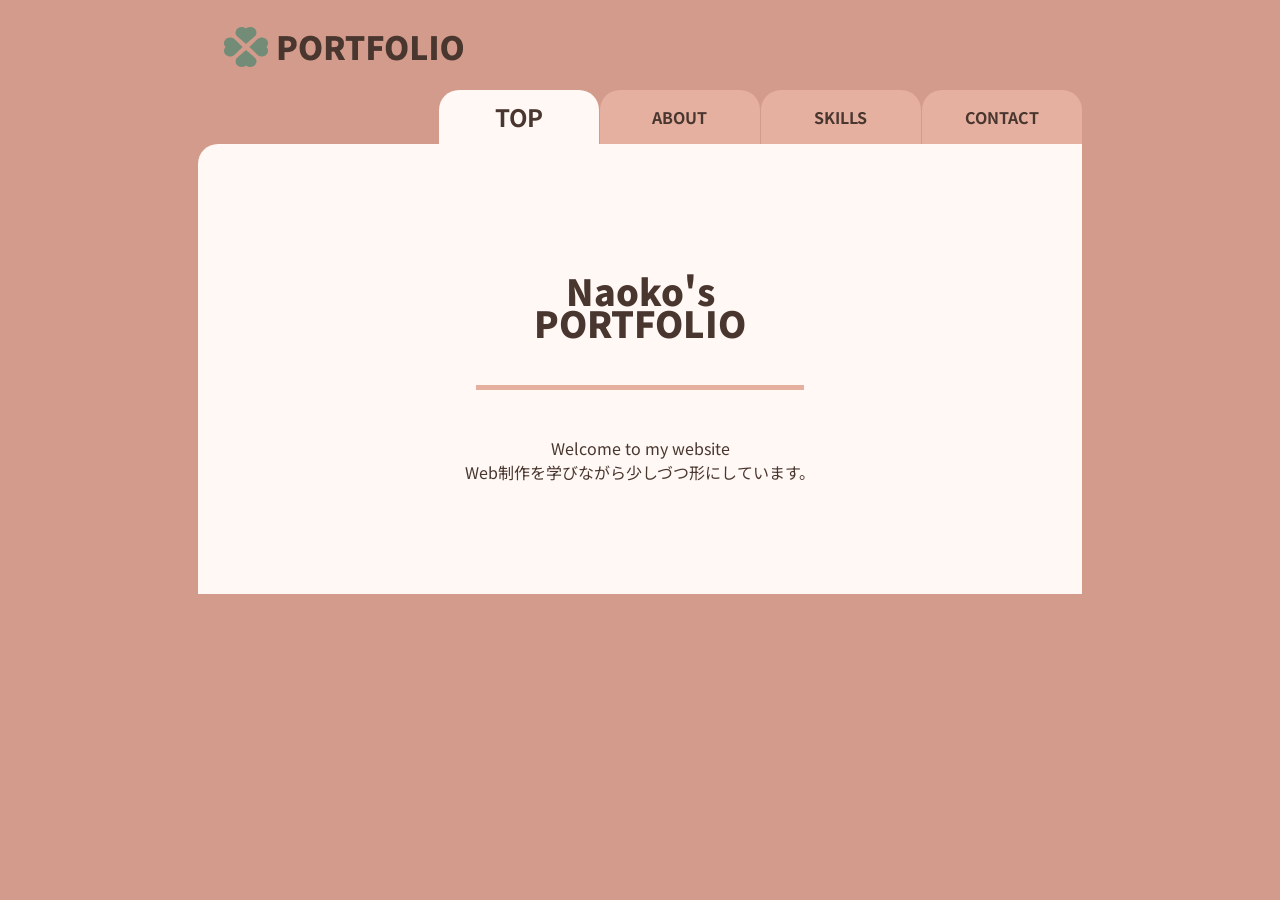
==== index.html @ 4d60442a "コミットしてみる" ====
<!DOCTYPE html>
<html lang="ja">

<head>
    <meta charset="UTF-8">
    <meta name="viewport" content="width=device-width, initial-scale=1.0">
    <link rel="stylesheet" href="css/reset.css">
    <link rel="stylesheet" href="css/style.css">
    <link rel="preconnect" href="https://fonts.googleapis.com">
    <link rel="preconnect" href="https://fonts.gstatic.com" crossorigin>
    <link href="https://fonts.googleapis.com/css2?family=Noto+Sans+JP:wght@100..900&family=Zen+Maru+Gothic&display=swap"
        rel="stylesheet">
    <title>my portfolio</title>
</head>

<body>
    <div class="index-inner-wrap">
        <header class="header-top">

            <img class="header-logo" src="./images/logo-set.png" alt="logo">

            <nav class="header-nav">
                <ul class="g-nav">
                    <li class="this-page"><a href="index.html">TOP</a></li>
                    <li class="another-page"><a href="about.html">ABOUT</a></li>
                    <li class="another-page"><a href="skills.html">SKILLS</a></li>
                    <li class="another-page"><a href="contact.html">CONTACT</a></li>
                </ul>
            </nav>
        </header>

        <main class="index-main">
            <section class="top-main">
                <h2 class="main-name">Naoko's<br>PORTFOLIO</h2>
                <p class="main-p">Welcome to my website</p>
                <p class="main-p">Web制作を学びながら少しづつ形にしています。</p>
            </section>

        </main>
    </div>
</body>

</html>
---- css/style.css ----
@charset "UTF-8";

:root {
    /* カラー */
    --color-base: #fff8f4;
    --color-bgc: #d39b8b;
    --color-main: #e5b09f;
    --color-accent: #738c78;
    --color-accent-sub: #ad6048;
    --color-text: #49362f;
    --color-text-sub: #795f56;


    /* 余白 */
    --space-8: 8px;
    --space-12: 12px;
    --space-16: 16px;
    --space-24: 24px;
    --space-40: 40px;

    /* フォントサイズ */
    --text-12: 12px;
    --text-16: 16px;
    --text-20: 20px;
    --text-24: 24px;
    --text-32: 32px;
    --text-36: 36px;

    /* フォントウェイト */
    --weight-m: 500;
    --weight-b: 700;

}

body {
    font-family: "Noto Sans JP", sans-serif;
    font-size: 16px;
    color: var(--color-text);
    line-height: 1.5;
    background-color: var(--color-bgc);
}

.inner-wrap {
    width: 69%;
    max-width: 1000px;
    margin: 0 auto;

}

h2 {
    font-size: var(--text-32);
    font-weight: var(--weight-b);
    letter-spacing: 0.05;
    text-align: center;
    padding: 65px 0 45px;
}

h3 {
    font-size: var(--text-24);
    padding-left: 100px;
    margin-bottom: 18px;
}

/* indexここから */
.index-inner-wrap {
    width: 69%;
    max-width: 1000px;
    margin: 0 auto;
    margin-bottom: 16px;
}

.index-main {
    min-height: 450px;
    background-color: var(--color-base);
    border-radius: 20px 0 0 0;
}


.header-logo {
    margin: 20px 0 16px 10px;
}

.g-nav {
    display: flex;
    justify-content: flex-end;
    gap: 1px
}

.g-nav li {
    flex-basis: 160px;
    height: 54px;
    display: flex;
    justify-content: center;
    align-items: center;
    border-radius: 20px 20px 0 0;
}

.another-page {
    background-color: var(--color-main);
}

.g-nav li a {
    font-weight: bold;
}

.g-nav li a:hover {
    font-size: var(--text-24);
    font-weight: bold;
}

.this-page {
    background-color: var(--color-base);
    font-size: var(--text-24);
}

.main-name {
    width: 328px;
    padding-bottom: 46px;
    font-size: var(--text-36);
    font-weight: 900;
    line-height: 0.9;
    margin: 0 auto 46px;
    border-bottom: 5px solid var(--color-main);
}


.top-main {
    text-align: center;
    padding-top: 65px;

}

/* indexここまで */
/* ABOUTここから */

.about-main {
    min-height: 100vh;
    background-color: var(--color-base);
    border-radius: 20px 0 0 0;
}

.about-all {
    display: flex;
    gap: 20px;
}

/* ABOUTここまで */
/* skillsここから */
.skills-main {
    min-height: 100vh;
    background-color: var(--color-base);
    border-radius: 20px 0 0 0;
}

/* skillsここまで */
/* contactここから */
.contact-main {
    min-height: 100vh;
    background-color: var(--color-base);
    border-radius: 20px 0 0 0;
}

/* contacここまで */
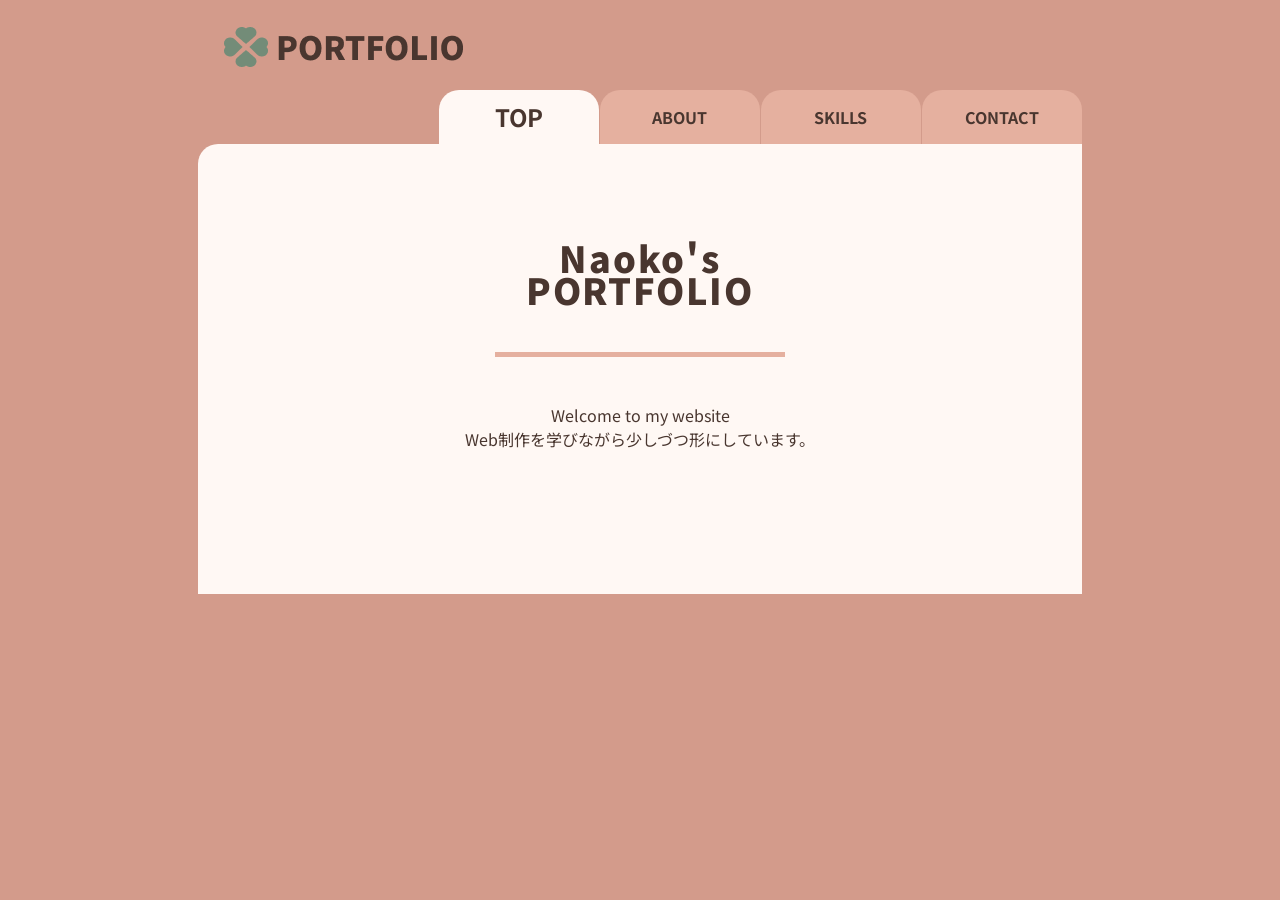
==== commit e020c523: "11月14日13:49" ====
--- a/index.html
+++ b/index.html
@@ -17,7 +17,7 @@
     <div class="index-inner-wrap">
         <header class="header-top">
 
-            <img class="header-logo" src="./images/logo-set.png" alt="logo">
+            <h1><img class="header-logo" src="./images/logo-set.png" alt="logo"></h1>
 
             <nav class="header-nav">
                 <ul class="g-nav">
--- a/css/style.css
+++ b/css/style.css
@@ -13,25 +13,27 @@
 
     /* 余白 */
     --space-8: 8px;
-    --space-12: 12px;
     --space-16: 16px;
+    --space-20: 20px;
     --space-24: 24px;
+    --space-32: 32px;
     --space-40: 40px;
 
     /* フォントサイズ */
     --text-12: 12px;
-    --text-16: 16px;
     --text-20: 20px;
     --text-24: 24px;
-    --text-32: 32px;
     --text-36: 36px;
 
     /* フォントウェイト */
+
+    --weight-b: 700;
     --weight-m: 500;
-    --weight-b: 700;
-
-}
-
+
+}
+
+/* 共通設定　 */
+/* フォント　文字　背景 */
 body {
     font-family: "Noto Sans JP", sans-serif;
     font-size: 16px;
@@ -40,52 +42,98 @@
     background-color: var(--color-bgc);
 }
 
-.inner-wrap {
-    width: 69%;
-    max-width: 1000px;
-    margin: 0 auto;
-
-}
-
-h2 {
-    font-size: var(--text-32);
-    font-weight: var(--weight-b);
-    letter-spacing: 0.05;
-    text-align: center;
-    padding: 65px 0 45px;
-}
-
-h3 {
-    font-size: var(--text-24);
-    padding-left: 100px;
-    margin-bottom: 18px;
-}
-
-/* indexここから */
+/* 各ページの幅と中央配置 */
+.inner-wrap,
 .index-inner-wrap {
     width: 69%;
     max-width: 1000px;
     margin: 0 auto;
+}
+
+/* TOPページだけ下に余白を追加 */
+.index-inner-wrap {
     margin-bottom: 16px;
 }
 
+/* 共通設定　背景　角丸 */
+.index-main,
+.about-main,
+.skills-main,
+.contact-main {
+    background-color: var(--color-base);
+    border-radius: 20px 0 0 0;
+}
+
+/* TOPページ　の画面高さ */
 .index-main {
     min-height: 450px;
-    background-color: var(--color-base);
-    border-radius: 20px 0 0 0;
-}
-
-
+}
+
+/* その他のページ　画面高さ */
+.about-main,
+.skills-main,
+.contact-main {
+    min-height: 100vh;
+}
+
+/* ページタイトル　文字　余白 */
+
+h2 {
+    font-size: var(--text-24);
+    font-weight: var(--weight-b);
+    letter-spacing: 0.05em;
+    text-align: center;
+    padding: var(--space-32) 0 var(--space-24);
+}
+
+/* ｈ３見出しの文字設定　下線 */
+h3 {
+    font-size: var(--text-20);
+    margin-bottom: var(--space-16);
+    width: 65%;
+    max-width: 654px;
+    border-bottom: 3px solid var(--color-main);
+    margin: 0 auto;
+}
+
+/* ＜backとnext＞の画像サイズと縦調整 */
+.arrow {
+    width: 16px;
+    height: 18px;
+    transform: translateY(-2px);
+}
+
+/* ＜backとnext＞配置設定 */
+.move {
+    display: flex;
+    gap: 300px;
+    color: var(--color-accent);
+    font-weight: var(--weight-b);
+    justify-content: center;
+    margin-top: 67px;
+}
+
+/* 問い合わせページのbackやじるし位置設定 */
+.contact-back {
+    color: var(--color-accent);
+    font-weight: var(--weight-b);
+    margin-left: 29%;
+}
+
+/* ヘッダーここから */
+/* ロゴ画像余白 */
 .header-logo {
     margin: 20px 0 16px 10px;
 }
 
+/* ナビメニュー横並び右寄せ */
 .g-nav {
     display: flex;
     justify-content: flex-end;
     gap: 1px
 }
 
+/* ナビメニューのタブの幅高さ文字配置 */
 .g-nav li {
     flex-basis: 160px;
     height: 54px;
@@ -95,26 +143,36 @@
     border-radius: 20px 20px 0 0;
 }
 
+/* アクティブページの背景文字サイズ */
+.this-page {
+    background-color: var(--color-base);
+    font-size: var(--text-24);
+}
+
+/* アクティブじゃないページの背景 */
 .another-page {
     background-color: var(--color-main);
 }
 
+/* ナビメニューの文字太字 */
 .g-nav li a {
     font-weight: bold;
 }
 
+/* ナビメニューのマウス乗せたときの文字サイズ */
 .g-nav li a:hover {
     font-size: var(--text-24);
     font-weight: bold;
 }
 
-.this-page {
-    background-color: var(--color-base);
-    font-size: var(--text-24);
-}
-
+/* ヘッダーここまで */
+
+
+/* indexここから */
+/* メインh2　サイズ　文字　下線設定 */
 .main-name {
-    width: 328px;
+    width: 32.8%;
+    min-width: 250px;
     padding-bottom: 46px;
     font-size: var(--text-36);
     font-weight: 900;
@@ -123,41 +181,113 @@
     border-bottom: 5px solid var(--color-main);
 }
 
-
+/* トップページの文字配置余白 */
 .top-main {
     text-align: center;
     padding-top: 65px;
-
 }
 
 /* indexここまで */
+
 /* ABOUTここから */
-
-.about-main {
-    min-height: 100vh;
-    background-color: var(--color-base);
-    border-radius: 20px 0 0 0;
-}
-
+/* プロフィール画像とテキスト文並び配置 */
 .about-all {
     display: flex;
-    gap: 20px;
+    gap: var(--space-20);
+    justify-content: center;
+    margin: var(--space-40) 0 var(--space-40);
+}
+
+/* 画像サイズ表示位置 */
+.about-daifuku {
+    width: 190px;
+    height: 222px;
+    object-fit: cover;
+    object-position: 0 80%;
+}
+
+/* 名前の太さ */
+.about-name {
+    font-weight: var(--weight-m);
+}
+
+/* 名前ローマ字サイズ */
+.about-names {
+    font-size: var(--text-12);
+}
+
+/* 自己紹介文配置調整 */
+.about-textme {
+    display: flex;
+    flex-direction: column;
+    gap: var(--space-8);
+    width: 330px;
+    letter-spacing: 0.2em;
 }
 
 /* ABOUTここまで */
-/* skillsここから */
-.skills-main {
-    min-height: 100vh;
-    background-color: var(--color-base);
-    border-radius: 20px 0 0 0;
+
+/* アイコン並び配置 */
+.skill-icons {
+    display: grid;
+    grid-template-columns: repeat(3, 150px);
+    gap: 41px 67px;
+    /* text-align: center; */
+    justify-content: center;
+
+}
+
+/* スキル一覧した余白 */
+.skill-h3-text {
+    padding-left: 17.7%;
+    margin: 34px 0 20px;
+}
+
+.skill-sec {
+    margin-bottom: 84px;
 }
 
 /* skillsここまで */
+
 /* contactここから */
-.contact-main {
-    min-height: 100vh;
-    background-color: var(--color-base);
-    border-radius: 20px 0 0 0;
-}
-
-/* contacここまで */+/* お問い合わせ全体中央配置 */
+.contact-sec {
+    text-align: center;
+}
+
+/* お問い合わせテキスト文上限余白 */
+.contact-sec p {
+    margin: 70px 0;
+}
+
+/* 問い合わせページのバックの上余白 */
+.contact-back {
+    margin-top: 67px;
+}
+
+/* メールアイコンのサイズと縦位置 */
+.mail-add {
+    width: 27px;
+    height: 20px;
+    transform: translateY(-7px);
+
+}
+
+/* メールアドレス文字サイズと色 */
+.contact-sec a {
+    font-size: var(--text-24);
+    color: var(--color-text-sub);
+}
+
+/* contacここまで */
+
+/* フッター ここから*/
+/* 中央配置文字色上下余白 */
+footer {
+    text-align: center;
+    font-weight: var(--weight-b);
+    color: var(--color-main);
+    padding: 24.5px 0;
+}
+
+/* フッターここまで */
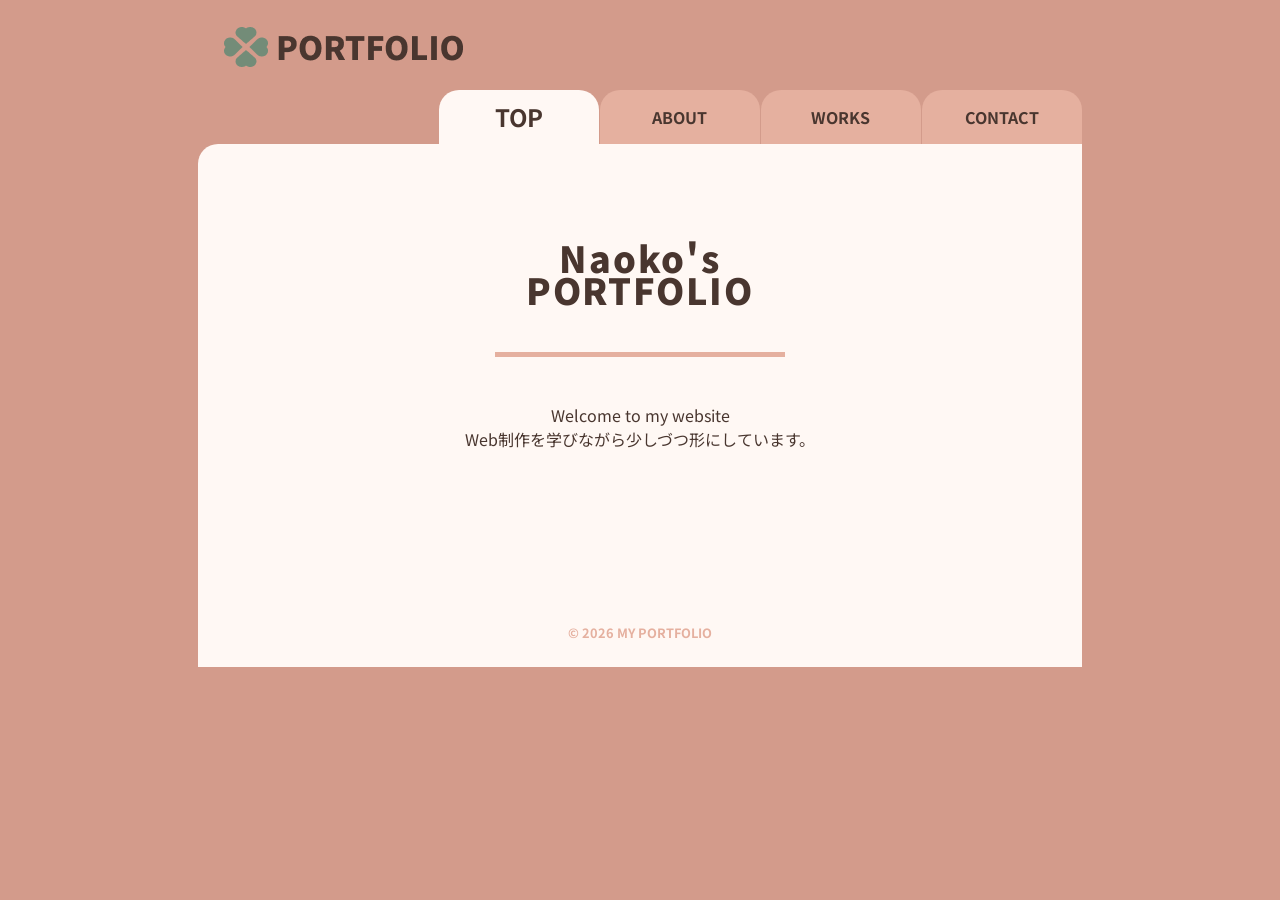
==== commit a8f2288f: "スキルページをワークに変更" ====
--- a/index.html
+++ b/index.html
@@ -23,7 +23,7 @@
                 <ul class="g-nav">
                     <li class="this-page"><a href="index.html">TOP</a></li>
                     <li class="another-page"><a href="about.html">ABOUT</a></li>
-                    <li class="another-page"><a href="skills.html">SKILLS</a></li>
+                    <li class="another-page"><a href="works.html">WORKS</a></li>
                     <li class="another-page"><a href="contact.html">CONTACT</a></li>
                 </ul>
             </nav>
@@ -37,6 +37,9 @@
             </section>
 
         </main>
+        <footer>
+            <small>&copy; 2026 MY PORTFOLIO</small>
+        </footer>
     </div>
 </body>
 
--- a/css/style.css
+++ b/css/style.css
@@ -18,6 +18,7 @@
     --space-24: 24px;
     --space-32: 32px;
     --space-40: 40px;
+    --space-40: 56px;
 
     /* フォントサイズ */
     --text-12: 12px;
@@ -26,7 +27,6 @@
     --text-36: 36px;
 
     /* フォントウェイト */
-
     --weight-b: 700;
     --weight-m: 500;
 
@@ -110,7 +110,20 @@
     color: var(--color-accent);
     font-weight: var(--weight-b);
     justify-content: center;
-    margin-top: 67px;
+    margin-top: var(--space-40);
+}
+
+/* マウス重ねたときの色変更設定 */
+.next a:hover {
+    color: var(--color-accent-sub);
+}
+
+.back a:hover {
+    color: var(--color-accent-sub);
+}
+
+.contact-back a:hover {
+    color: var(--color-accent-sub);
 }
 
 /* 問い合わせページのbackやじるし位置設定 */
@@ -195,7 +208,7 @@
     display: flex;
     gap: var(--space-20);
     justify-content: center;
-    margin: var(--space-40) 0 var(--space-40);
+    margin: var(--space-40) 0 80px;
 }
 
 /* 画像サイズ表示位置 */
@@ -231,7 +244,7 @@
 .skill-icons {
     display: grid;
     grid-template-columns: repeat(3, 150px);
-    gap: 41px 67px;
+    gap: 41px 45px;
     /* text-align: center; */
     justify-content: center;
 
@@ -244,7 +257,31 @@
 }
 
 .skill-sec {
-    margin-bottom: 84px;
+    margin-bottom: var(--space-56);
+}
+
+/* ワークス案内　ボタン文字位置設定 */
+.work-go {
+    display: flex;
+    flex-direction: column;
+    text-align: center;
+    gap: 8px;
+    font-weight: var(--weight-b);
+    margin: 67px 0;
+}
+
+.work-btn {
+    width: 150px;
+    font-size: var(--space-20);
+    padding: var(--space-8);
+    background-color: var(--color-accent);
+    color: var(--color-base);
+    margin: 0 auto;
+}
+
+.work-go a:hover {
+    /* color: var(--color-text); */
+    transform: translateX(8px);
 }
 
 /* skillsここまで */
@@ -281,12 +318,26 @@
 
 /* contacここまで */
 
+/* ｗｏｒｋｓここから */
+/* ワークｈ３の下余白設定 */
+.works-h3 {
+    margin-bottom: var(--space-16);
+}
+
+.works-sec p {
+    text-align: center;
+}
+
+/* ｗｏｒｋｓここまで */
+
 /* フッター ここから*/
 /* 中央配置文字色上下余白 */
 footer {
+
     text-align: center;
     font-weight: var(--weight-b);
     color: var(--color-main);
+    background-color: var(--color-base);
     padding: 24.5px 0;
 }
 
